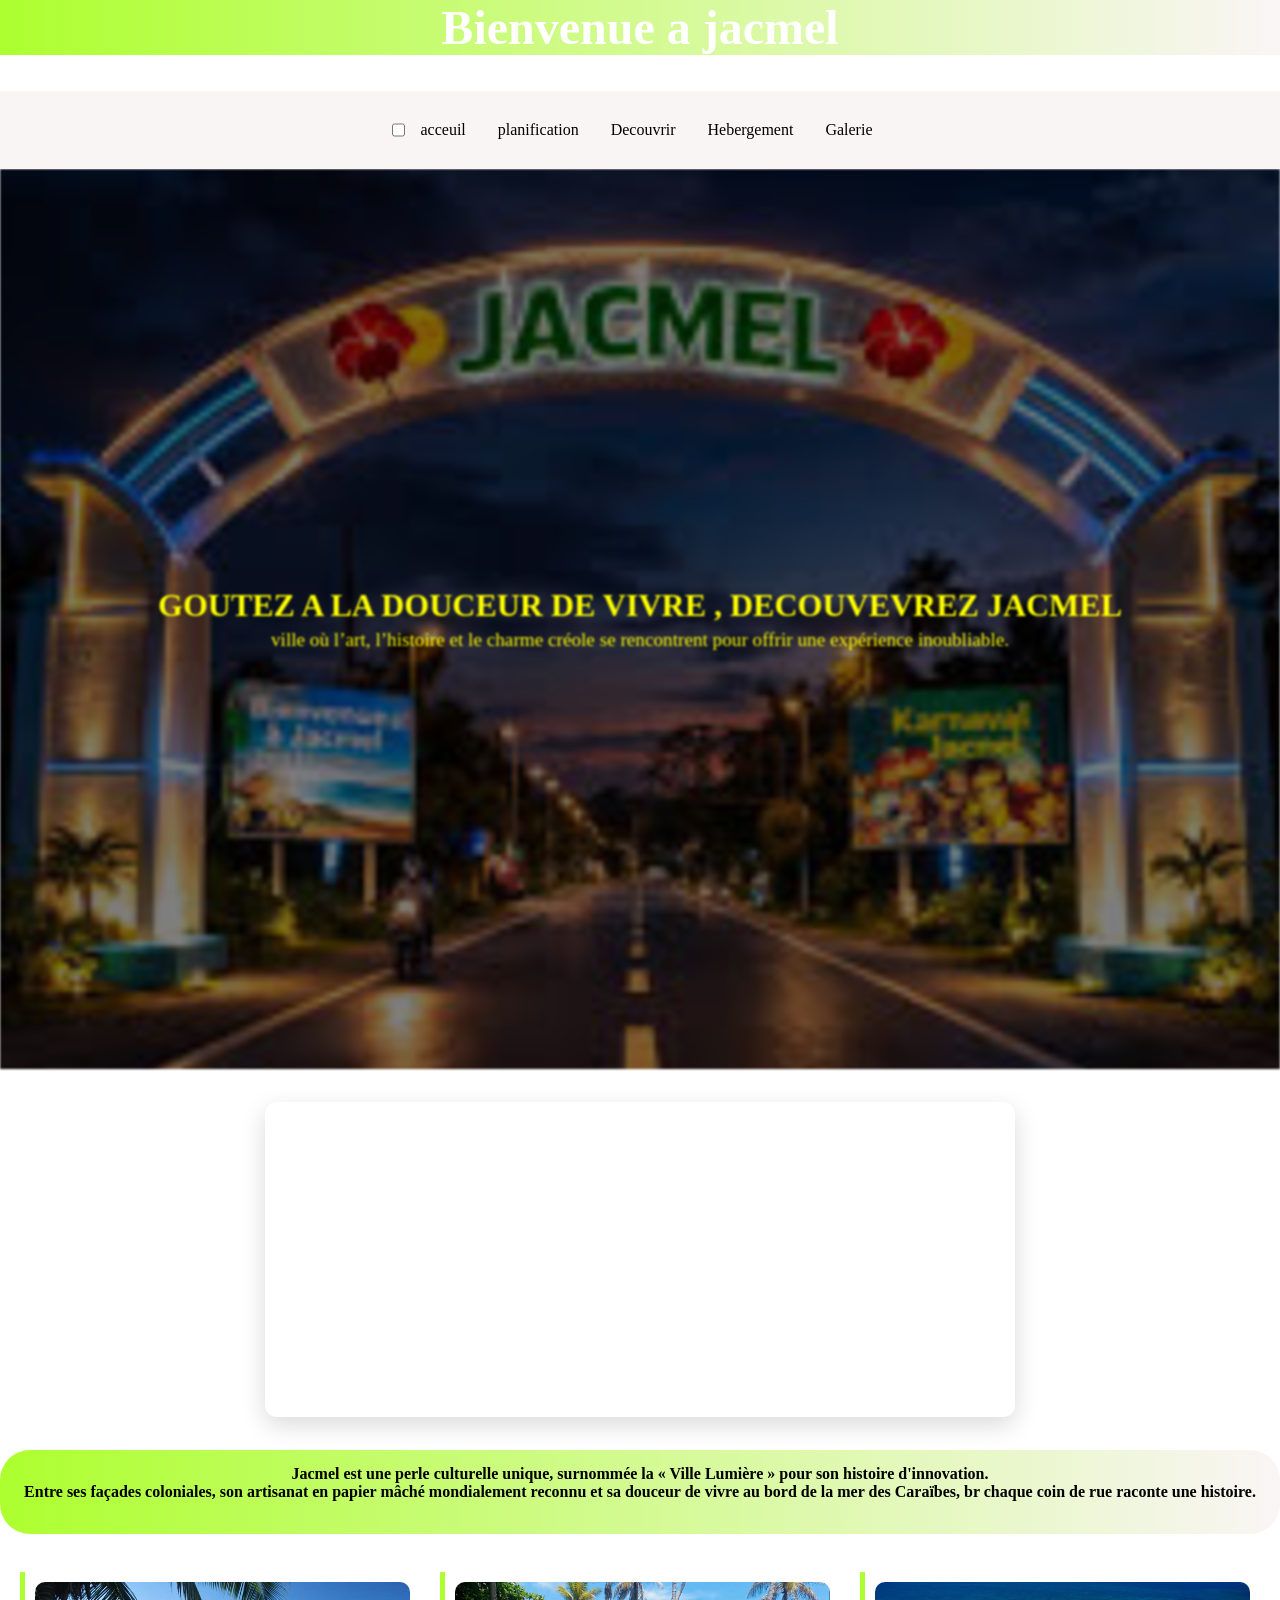
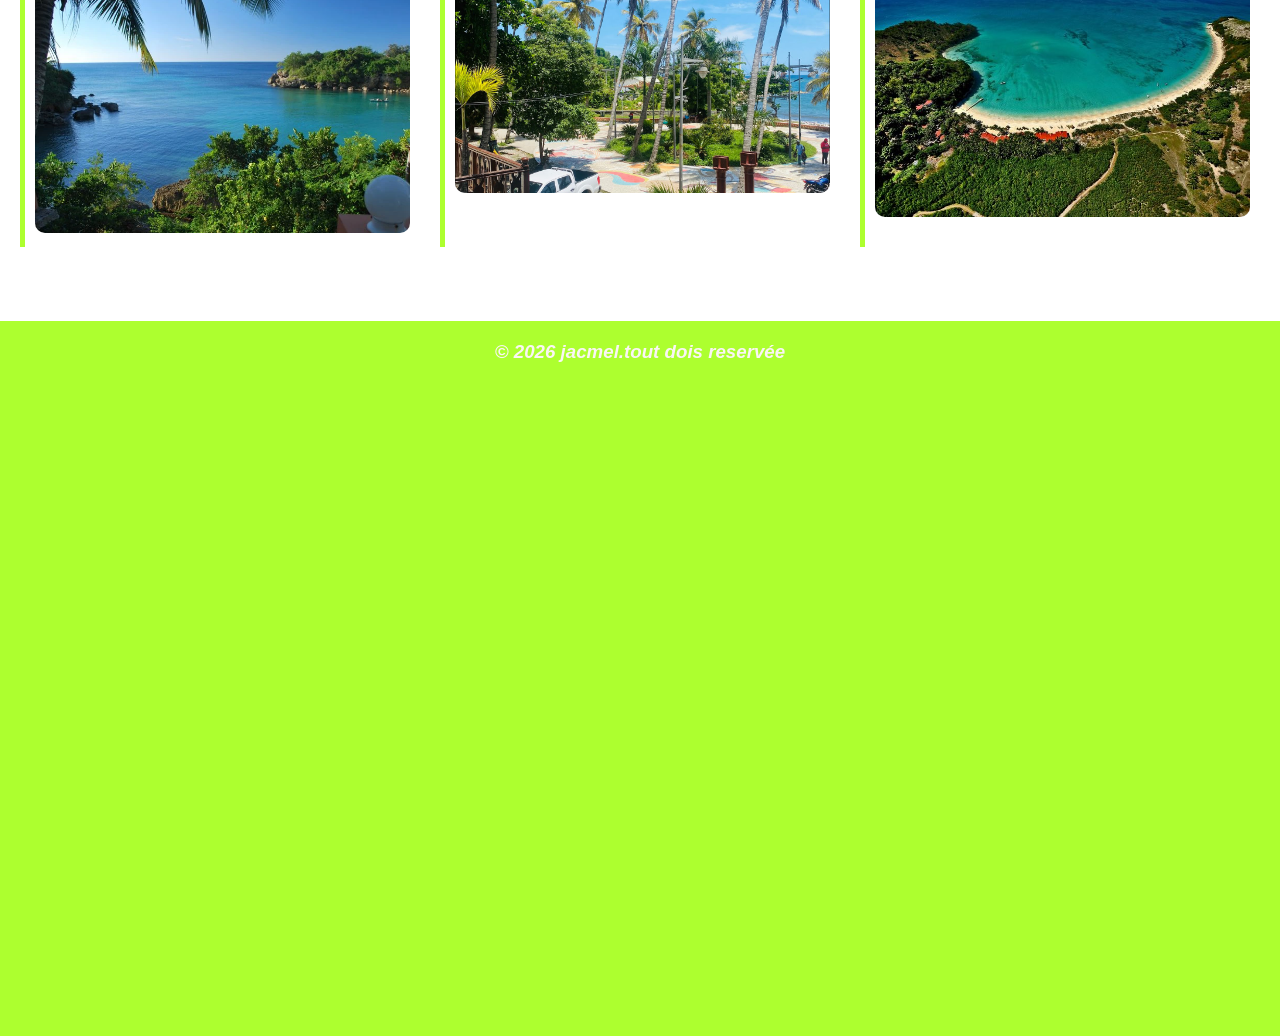
==== index.html @ 7bd5706a "Add files via upload" ====
<!DOCTYPE html>
<html lang="en">
<head>
    <meta charset="UTF-8">
    <meta name="viewport" content="width=device-width, initial-scale=1.0">
    <title>site touristique jacmel</title>
    <link rel="stylesheet" href="style.css">
</head>
<body>
<header>
    <h1>Bienvenue a jacmel</h1>
</header>
<br>

<br>

<nav class="navbar">
    <input type="checkbox" id="nav-toggle" class="nav-toggle">
  
  <!-- Label la se li ki ranplase ikon an -->
  <label for="nav-toggle" class="menu-icon">
    <span class="bar"><img src="Menu-Icon-PNG-Isolated-HD.png" alt=""></span>
  </label>
    <ul>
                <li><a href="acceuil.html">acceuil</a></li>
                <li><a href="planification.html">planification</a></li>
                <li><a href="Decouvrir.html">Decouvrir</a></li>
                <li><a href="Hebergement.html">Hebergement</a></li>
                <li><a href="Galerie.html">Galerie</a></li>
    </ul>
</nav>



        <section class="banner">
            <div class="banner-content">
                <h1>GOUTEZ A LA DOUCEUR DE VIVRE , DECOUVEVREZ JACMEL</h1>
                    <p>ville où l’art, l’histoire et le charme créole se rencontrent pour offrir une expérience inoubliable.</p>
            </div>
            </section>
            <br>
            <section class="video-container">
                <iframe width="560" height="315" src="https://www.youtube.com/embed/U9BZvMneqGQ?si=FXe0cy1bGK0dgebx" title="YouTube video player" frameborder="0" allow="accelerometer; autoplay; clipboard-write; encrypted-media; gyroscope; picture-in-picture; web-share" referrerpolicy="strict-origin-when-cross-origin" allowfullscreen></iframe>
                <br>
            </section>
            

                 <section>
                    <div class="text">
                        <p><h4>Jacmel est une perle culturelle unique, surnommée la « Ville Lumière » pour son histoire d'innovation.<br>
                            Entre ses façades coloniales, son artisanat en papier mâché mondialement reconnu et sa douceur de vivre au bord de la mer des Caraïbes,  br 
                            chaque coin de rue raconte une histoire.</h4></p>
                            <br>

                    </div>
                    <br>

            </section>

         <section class="grid-container">
            <div class="items"> <img src="JacmelBay.webp" alt=""></div>
            <div class="items"> <img src="lakou new york.jpg" alt=""></div>
            <div class="items"> <img src="plage.jpg" alt=""></div>
         </section>
         <br>

            <br>

            <br>
            



         <footer class="pieddepage">
        <div class="footercontenue">
            <div class="maps_container">
            <p><h3> &copy; 2026 jacmel.tout dois reservée </h3></p>
        </div>
        <div class="maps-responsive">
  <iframe src="https://www.google.com/maps/embed?pb=!1m18!1m12!1m3!1d30315.201970081784!2d-72.53038494999998!3d18.237464549999995!2m3!1f0!2f0!3f0!3m2!1i1024!2i768!4f13.1!3m3!1m2!1s0x8eb9b08e38fa6b73%3A0x5be109da878d5342!2sJacmel!5e0!3m2!1ses-419!2sht!4v1783977407194!5m2!1ses-419!2sht" width="1000" height="px" style="border:0;" allowfullscreen="" loading="lazy" referrerpolicy="strict-origin-when-cross-origin"></iframe>
            </div>
</div>
    </footer>
</body>
</html>
---- style.css ----
*{
    margin: 0;
    padding: 0;
    box-sizing: border-box;
}

:root {
    --couleur_principale:greenyellow;
    --couleur_secondaire:hsl(0, 29%, 97%);
    --couleur_fond: yellow;
    --couleur_texte:black ;
    --police_texte: 'Segoe UI', Tahoma, Geneva, Verdana, sans-serif;
    --bordure: darkorange;
    
}


header h1{
    text-align: center;
    font-size: 3rem;
    color: #fff;
    background-image: linear-gradient(to right, var(--couleur_principale), var(--couleur_secondaire));S
    padding: 1rem;
}
.navbar{
    display: flex;
    justify-content: center;
    padding: 30px;
    background-color: var(--couleur_secondaire);
}
.navbar {
  position: sticky;
  top: 0;
  z-index: 1000;
}
.navbar img{
    width: 50px;
    height: 50px;
    border-radius: 10%;
    margin-right: 10px;
}
.navbar ul{
    display: flex;
    list-style: none;
}
.navbar ul a{
    text-decoration: none;
    color: var(--couleur_texte);
    padding: 1rem;
    
}
.navbar ul a:hover{
    background-color: var(--couleur_principale);
    color: var(--couleur_secondaire);
    border-radius: 20px;
}
.banner{
    background-image: url(lakou\ new\ york.jpg);
    background-size: cover;
    background-position: center;
    filter: blur(1px);
    height: 100vh;
    display: flex;
    justify-content: center;
    align-items: center;
}
.banner{
    height:100vh;
    background:linear-gradient(
    rgba(0,0,0,.5),
    rgba(0,0,0,.5)),
    url(bienvenue.jpg);
    background-size:cover;
    background-position:center;
    display:flex;
    justify-content:center;
    align-items:center;
    text-align:center;
    color:white;
}
.baner_content{
    text-align: center;
    color: var(--couleur_secondaire);
}
.banner-content h1 {
    font-size: 2rem;
    margin-bottom: 5px;
    color: var(--couleur_fond);
}
.banner-content p {
    font-size: 1.2rem;
    color: var(--couleur_fond);  

}
.grid-container {
    display: grid;
    grid-template-columns: repeat(auto-fit, minmax(300px, 1fr));
    gap: 20px;
    padding: 20px;
}
.items {
    border-left: 5px solid var(--couleur_principale);
    padding: 10px;
    text-align: center;
}
.items img {
    width: 100%;
    height: auto;
    border-radius: 10px;
}
.text {
    text-align: center;
    padding: 15px;
    background-image: linear-gradient(to right, var(--couleur_principale), var(--couleur_secondaire));
    border-radius: 30px;
}
.footercontenue{
    flex: 1;
    padding: 20px 0;
}
.pieddepage{
    background-color: var(--couleur_principale);
    color: var(--couleur_secondaire);
    padding: 20px;
    text-align: center;
    font-family: arial, sans-serif;
    font-style: italic;
}
.footercontenue{
    max-width: 1200px;
    margin: 0 auto;
    padding: 0 20px;
}  
.titre{
    text-align: center;
    padding: 15px;
    background-color: var(--couleur_principale);
    border-radius: 30px;
}
.grid_container {
    display: grid;
    grid-template-columns: repeat(auto-fit, minmax(300px, 1fr));
    gap: 20px;
    padding: 20px;
}
.grid_items {
    border-left: 5px solid var(--couleur_principale);
    padding: 10px;
    text-align: center;
}
.grid_items img {
    width: 100%;
    height: auto;
    border-radius: 10px;
}

.contact-container {
    max-width: 500px;
    margin: 30px auto;
    padding: 20px;
    background-color: #f9f9f9;
    border-radius: 8px;
    box-shadow: 0 4px 8px rgba(0, 0, 0, 0.1);
    font-family: Arial, sans-serif;
}

.contact-container h2 {
    color: #333;
    margin-bottom: 10px;
}

.contact-container p {
    color: #666;
    font-size: 14px;
    margin-bottom: 20px;
}

.input-group {
    margin-bottom: 15px;
    text-align: left;
}

.input-group label {
    display: block;
    margin-bottom: 5px;
    font-weight: bold;
    color: #444;
}

.input-group input, 
.input-group textarea {
    width: 100%;
    padding: 10px;
    border: 1px solid #ccc;
    border-radius: 4px;
    box-sizing: border-box; /* Évite que le champ ne dépasse */
    font-size: 14px;
}

.input-group input:focus, 
.input-group textarea:focus {
    border-color: var(--couleur_principale);
    outline: none;
}

.btn-voye {
    width: 100%;
    padding: 12px;
    background-color: var(--couleur_principale);
    color: white;
    border: none;
    border-radius: 4px;
    font-size: 16px;
    cursor: pointer;
    font-weight: bold;
    transition: background 0.3s ease;
}

.btn-voye:hover {
    background-color: var(--bordure);
}

.mairie-contact-container {
    max-width: 500px;
    margin: 30px auto;
    padding: 25px;
    background-color: #ffffff;
    border: 1px solid #e0e0e0;
    border-radius: 8px;
    box-shadow: 0 4px 12px rgba(0, 0, 0, 0.05);
    font-family: Arial, sans-serif;
}

.mairie-contact-container h2 {
    color: #2c3e50;
    margin-bottom: 12px;
    font-size: 22px;
}

.mairie-contact-container p {
    color: #555;
    line-height: 1.5;
    font-size: 15px;
}

.contact-info {
    background-color: var(--couleur_secondaire);
    padding: 15px;
    border-radius: 6px;
    margin: 20px 0;
    border-left: var(--bordure);
}

.contact-info p {
    margin: 8px 0;
}

.contact-info ul {
    margin: 5px 0 0 20px;
    padding: 0;
    color: var(--bordure);
    font-size: 14px;
}

.action-buttons {
    display: flex;
    gap: 10px;
}

.btn-call, .btn-map {
    flex: 1;
    text-align: center;
    padding: 12px;
    text-decoration: none;
    font-weight: bold;
    font-size: 14px;
    border-radius: 4px;
    transition: background 0.2s ease;
}

.btn-call {
    background-color: var(--couleur_secondaire);
    color: var(--couleur_texte);
}

.btn-call:hover {
    background-color: var(--bordure);
}

.btn-map {
    background-color: var(--couleur_principale);
    color: var(--couleur_secondaire)s;
}

.btn-map:hover {
    background-color: var(--bordure);
}

* 1. Kache checkbox la nèt */
.nav-toggle { display: none; }

/* 2. Pa montre ikon meni an sou PC */
.menu-icon { display: none; cursor: pointer; }

@media (max-width: 768px) {
    /* Montre ikon meni an sou mobil */
    .menu-icon { display: block; }
}
    /* Mete tout bagay an kolòn sou mobil */
    .navbar { flex-wrap: wrap; }
    @media (max-width: 768px) {
    /* 1. Montre ikòn meni an sou mobil */
    .menu-icon {
        display: block;
    }

    /* 2. Mete navbar la an kolòn epi kache kontni an pa defo */
    .navbar {
        flex-direction: column;
        align-items: flex-start;
        gap: 15px;
    }

    /* Kache lis lyen yo ak bouton Espace la sou mobil */
    .navbar ul, .navbar .btn-espace {
        display: none;
        width: 100%;
    }

    .navbar ul {
        flex-direction: column;
        gap: 15px;
        padding-left: 0;
    }

    /* 3. Lè yo klike sou ikòn nan (checkbox la vin checked), montre kontni an */
    .nav-toggle:checked ~ ul,
    .nav-toggle:checked ~ .btn-espace {
        display: flex;
    }

    
}
      

    .adresse {
        font-size: 14px;           /* Diminye gwosè tèks adrès la pou mobil */
    }
    
    header a {
        font-size: 14px;           /* Diminye gwosè lyen yo tou */
    }

.maps-responsive {
  overflow: hidden;
  padding-bottom: 56.25%; /* Sa a kenbe fòma 16:9 otomatikman */
  position: relative;
  height: 0;
}

.maps-responsive iframe {
  left: 0;
  top: 0;
  height: 100%;
  width: 100%;
  position: absolute;
  border: 0;
}
/* Veso videyo a (sa a ap rete nan yon bwat nan grid ou a) */
.video-container {
  width: 100%;
  display: grid;
  place-items: center;   /* Sa ap santre videyo a nèt nan mitan bwat grid la */
  padding: 15px;
  box-sizing: border-box;
}

/* Videyo a limenm k ap responsiv */
.video-container iframe {
  width: 100%;
  max-width: 750px;      /* Lajè maksimòm videyo a */
  aspect-ratio: 16 / 9;  /* Kenbe fòma videyo a */
  border-radius: 12px;
  box-shadow: 0 8px 24px rgba(0, 0, 0, 0.15);
  border: none;
}
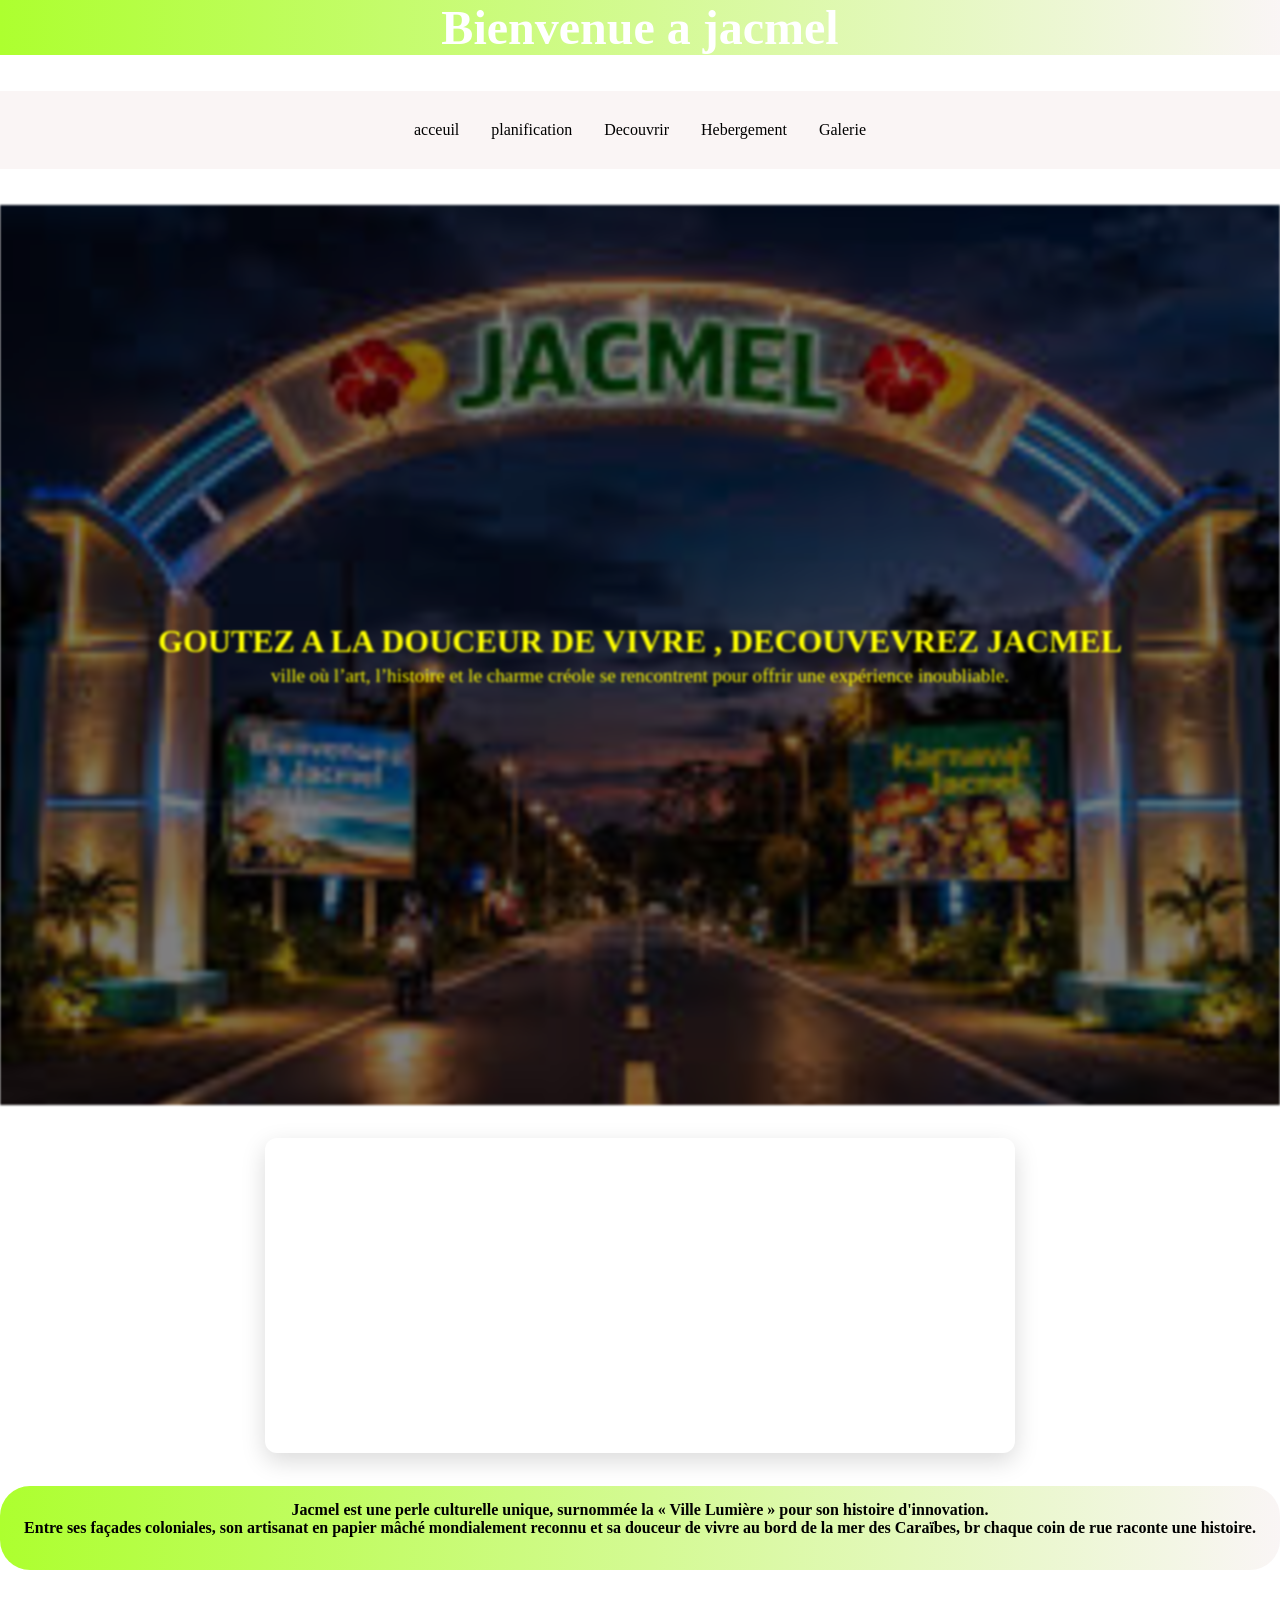
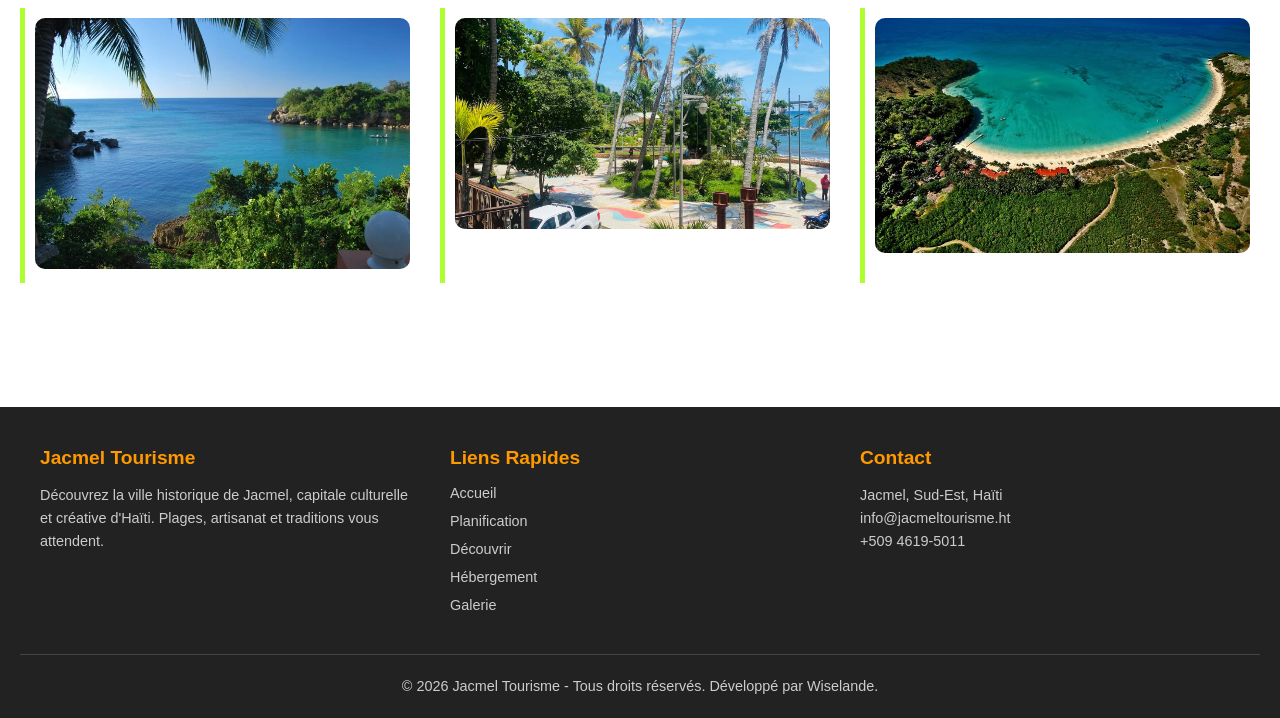
==== commit 0c4b0d15: "Add files via upload" ====
--- a/index.html
+++ b/index.html
@@ -30,7 +30,9 @@
     </ul>
 </nav>
 
+<br>
 
+<br>
 
         <section class="banner">
             <div class="banner-content">
@@ -71,15 +73,39 @@
 
 
 
-         <footer class="pieddepage">
-        <div class="footercontenue">
-            <div class="maps_container">
-            <p><h3> &copy; 2026 jacmel.tout dois reservée </h3></p>
+         <footer class="site-footer">
+    <div class="footer-container">
+        <!-- Section 1: À propos de Jacmel -->
+        <div class="footer-about">
+            <h3>Jacmel Tourisme</h3>
+            <p>Découvrez la ville historique de Jacmel, capitale culturelle et créative d'Haïti. Plages, artisanat et traditions vous attendent.</p>
         </div>
-        <div class="maps-responsive">
-  <iframe src="https://www.google.com/maps/embed?pb=!1m18!1m12!1m3!1d30315.201970081784!2d-72.53038494999998!3d18.237464549999995!2m3!1f0!2f0!3f0!3m2!1i1024!2i768!4f13.1!3m3!1m2!1s0x8eb9b08e38fa6b73%3A0x5be109da878d5342!2sJacmel!5e0!3m2!1ses-419!2sht!4v1783977407194!5m2!1ses-419!2sht" width="1000" height="px" style="border:0;" allowfullscreen="" loading="lazy" referrerpolicy="strict-origin-when-cross-origin"></iframe>
-            </div>
-</div>
-    </footer>
+
+        <!-- Section 2: Liens Rapides -->
+        <div class="footer-links">
+            <h3>Liens Rapides</h3>
+            <ul>
+                <li><a href="acceuil.html">Accueil</a></li>
+                <li><a href="planification.html">Planification</a></li>
+                <li><a href="Decouvrir.html">Découvrir</a></li>
+                <li><a href="Hebergement.html">Hébergement</a></li>
+                <li><a href="Galerie.html">Galerie</a></li>
+            </ul>
+        </div>
+
+        <!-- Section 3: Contact -->
+        <div class="footer-contact">
+            <h3>Contact</h3>
+            <p><i class="fas fa-map-marker-alt"></i> Jacmel, Sud-Est, Haïti</p>
+            <p><i class="fas fa-envelope"></i> info@jacmeltourisme.ht</p>
+            <p><i class="fas fa-phone"></i> +509 4619-5011</p>
+        </div>
+    </div>
+
+    <!-- Ligne de Copyright tout en bas -->
+    <div class="footer-bottom">
+        <p>&copy; 2026 Jacmel Tourisme - Tous droits réservés. Développé par Wiselande.</p>
+    </div>
+</footer>
 </body>
 </html>
--- a/style.css
+++ b/style.css
@@ -114,23 +114,6 @@
     background-image: linear-gradient(to right, var(--couleur_principale), var(--couleur_secondaire));
     border-radius: 30px;
 }
-.footercontenue{
-    flex: 1;
-    padding: 20px 0;
-}
-.pieddepage{
-    background-color: var(--couleur_principale);
-    color: var(--couleur_secondaire);
-    padding: 20px;
-    text-align: center;
-    font-family: arial, sans-serif;
-    font-style: italic;
-}
-.footercontenue{
-    max-width: 1200px;
-    margin: 0 auto;
-    padding: 0 20px;
-}  
 .titre{
     text-align: center;
     padding: 15px;
@@ -296,7 +279,7 @@
     background-color: var(--bordure);
 }
 
-* 1. Kache checkbox la nèt */
+ /* 1. Kache checkbox la nèt */
 .nav-toggle { display: none; }
 
 /* 2. Pa montre ikon meni an sou PC */
@@ -366,7 +349,7 @@
   position: absolute;
   border: 0;
 }
-/* Veso videyo a (sa a ap rete nan yon bwat nan grid ou a) */
+/* Veso videyo a (sa a ap rete nan yon bwat nan grid la) */
 .video-container {
   width: 100%;
   display: grid;
@@ -383,4 +366,135 @@
   border-radius: 12px;
   box-shadow: 0 8px 24px rgba(0, 0, 0, 0.15);
   border: none;
+}
+.grid_architecture{
+    display: grid;
+    grid-template-columns: repeat(auto-fit, minmax(300px, 1fr));
+    gap: 20px;
+    padding: 20px;
+}
+.grid_architecture{
+    padding: 10px;
+    text-align: center;
+}
+grid_architecture img {
+    width: 100%;
+    height: auto;
+    border-radius: 10px;
+}
+.hebergement{
+    display: flex;
+    text-align: center;
+    padding: 15px;
+    background-image: linear-gradient(to right, var(--couleur_principale), var(--couleur_secondaire));
+    border-radius: 30px;
+}
+.grid_hebergement{
+    display: grid;
+    grid-template-columns: repeat(auto-fit, minmax(300px, 1fr));
+    gap: 20px;
+    padding: 20px;
+}
+.grid_hebergement{
+    padding: 10px;
+    text-align: center;
+}
+.grid_hebergement img {
+    width: 100%;
+    height: auto;
+    border-radius: 10px;
+}
+/* Style général du Footer */
+.site-footer {
+    background-color: #222;
+    color: #fff;
+    padding: 40px 20px 20px 20px;
+    font-family: 'Arial', sans-serif;
+    margin-top: 50px; /* Espace avec le contenu du dessus */
+}
+
+/* Alignement en colonnes pour grands écrans */
+.footer-container {
+    max-width: 1200px;
+    margin: 0 auto;
+    display: flex;
+    flex-wrap: wrap;
+    justify-content: space-between;
+    gap: 30px;
+}
+
+/* Style de chaque bloc/colonne */
+.footer-about, .footer-links, .footer-contact {
+    flex: 1;
+    min-width: 250px; /* Permet de passer à la ligne sur petit écran */
+}
+
+.site-footer h3 {
+    color: #ff9900; /* Une belle couleur orange/or pour les titres */
+    font-size: 1.2rem;
+    margin-bottom: 15px;
+}
+
+.site-footer p {
+    font-size: 0.9rem;
+    line-height: 1.6;
+    color: #ccc;
+}
+
+/* Style de la liste de liens */
+.footer-links ul {
+    list-style: none;
+    padding: 0;
+    margin: 0;
+}
+
+.footer-links ul li {
+    margin-bottom: 10px;
+}
+
+.footer-links ul li a {
+    color: #ccc;
+    text-decoration: none;
+    font-size: 0.9rem;
+    transition: color 0.3s ease;
+}
+
+/* Effet au survol des liens */
+.footer-links ul li a:hover {
+    color: #ff9900;
+}
+
+/* Ligne de copyright tout en bas */
+.footer-bottom {
+    text-align: center;
+    margin-top: 30px;
+    padding-top: 20px;
+    border-top: 1px solid #444;
+    font-size: 0.85rem;
+    color: #aaa;
+}
+
+/* Mode Responsive : Pour les écrans de téléphones */
+@media (max-width: 768px) {
+    .footer-container {
+        flex-direction: column;
+        text-align: center;
+    }
+}
+.hero-banner {
+    position: relative;
+    background-image: url(rue\ 3.jpg);
+    background-size: cover;
+    background-position: center;
+    height: 60vh;
+    display: flex;
+    justify-content: center;
+    align-items: center;
+    color: white;
+}
+.banner-contenus{
+    text-align: center;
+    background-color: rgba(0, 0, 0, 0.5); /* Fond semi-transparent pour lisibilité */
+    padding: 20px;
+    border-radius: 10px;
 }
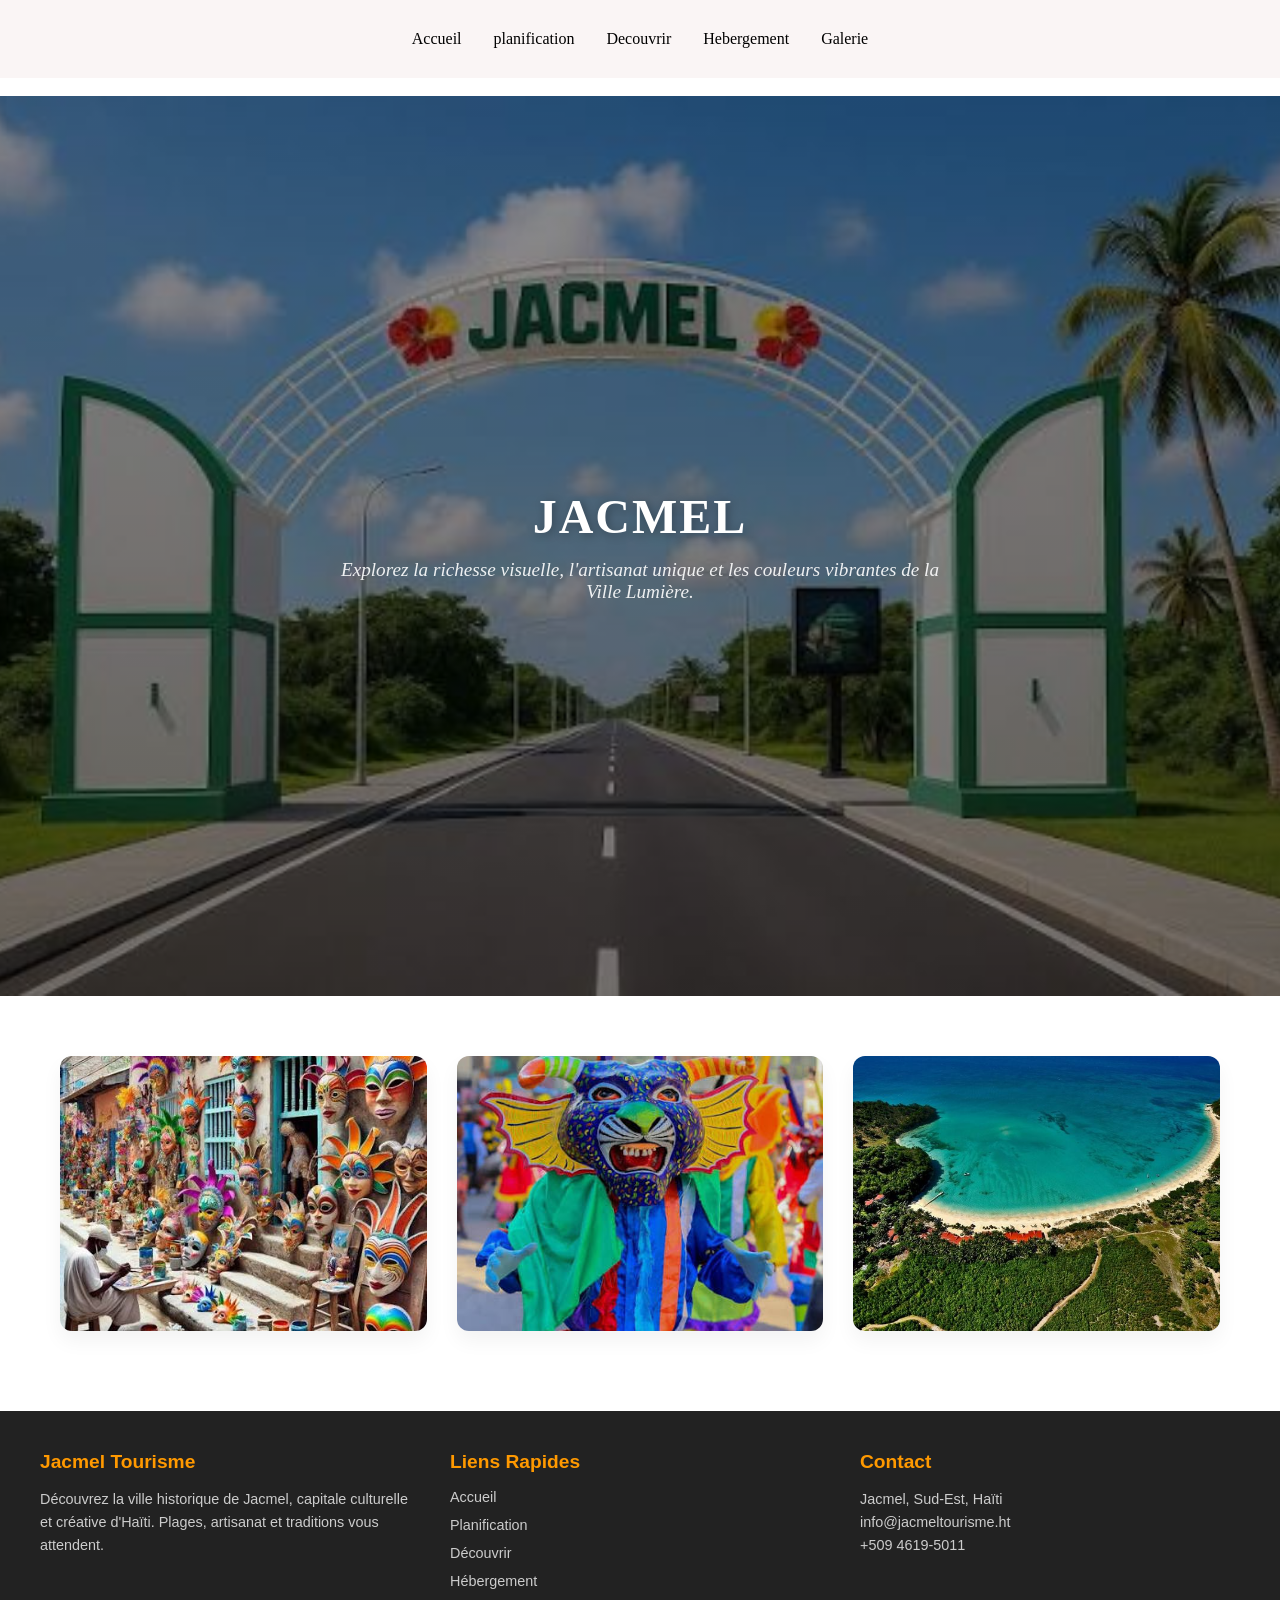
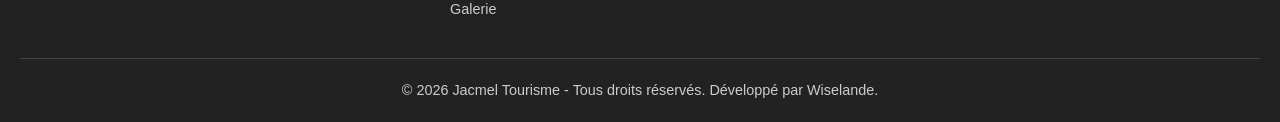
==== commit 2040fd20: "Add files via upload" ====
--- a/index.html
+++ b/index.html
@@ -3,17 +3,11 @@
 <head>
     <meta charset="UTF-8">
     <meta name="viewport" content="width=device-width, initial-scale=1.0">
-    <title>site touristique jacmel</title>
+    <title>Accueil</title>
     <link rel="stylesheet" href="style.css">
 </head>
 <body>
-<header>
-    <h1>Bienvenue a jacmel</h1>
-</header>
-<br>
-
-<br>
-
+    
 <nav class="navbar">
     <input type="checkbox" id="nav-toggle" class="nav-toggle">
   
@@ -22,7 +16,7 @@
     <span class="bar"><img src="Menu-Icon-PNG-Isolated-HD.png" alt=""></span>
   </label>
     <ul>
-                <li><a href="acceuil.html">acceuil</a></li>
+                <li><a href="Accueil.html">Accueil</a></li>
                 <li><a href="planification.html">planification</a></li>
                 <li><a href="Decouvrir.html">Decouvrir</a></li>
                 <li><a href="Hebergement.html">Hebergement</a></li>
@@ -31,49 +25,36 @@
 </nav>
 
 <br>
+    <!-- BANNIÈRE -->
+<section class="gallery-banner">
+    <h1>Jacmel</h1>
+    <p>Explorez la richesse visuelle, l'artisanat unique et les couleurs vibrantes de la Ville Lumière.</p>
+</section>
 
-<br>
+<!-- SECTION GRILLE -->
+<main class="gallery-container">
+    <div class="gallery-grid">
+        
+        <!-- Image 1 -->
+        <div class="gallery-item">
+            <img src="artisanat jacmel.jpg" alt="Artisanat Jacmel">
+        </div>
+        
+        <!-- Image 2 -->
+        <div class="gallery-item">
+            <img src="carnaval 4.jpg" alt="Carnaval de Jacmel">
+        </div>
+        
+        <!-- Image 3 -->
+        <div class="gallery-item">
+            <img src="plage.jpg" alt="Plage de Jacmel">
+        </div>
+        
+        <!-- Ajoutez autant d'images que vous voulez ici... -->
 
-        <section class="banner">
-            <div class="banner-content">
-                <h1>GOUTEZ A LA DOUCEUR DE VIVRE , DECOUVEVREZ JACMEL</h1>
-                    <p>ville où l’art, l’histoire et le charme créole se rencontrent pour offrir une expérience inoubliable.</p>
-            </div>
-            </section>
-            <br>
-            <section class="video-container">
-                <iframe width="560" height="315" src="https://www.youtube.com/embed/U9BZvMneqGQ?si=FXe0cy1bGK0dgebx" title="YouTube video player" frameborder="0" allow="accelerometer; autoplay; clipboard-write; encrypted-media; gyroscope; picture-in-picture; web-share" referrerpolicy="strict-origin-when-cross-origin" allowfullscreen></iframe>
-                <br>
-            </section>
-            
-
-                 <section>
-                    <div class="text">
-                        <p><h4>Jacmel est une perle culturelle unique, surnommée la « Ville Lumière » pour son histoire d'innovation.<br>
-                            Entre ses façades coloniales, son artisanat en papier mâché mondialement reconnu et sa douceur de vivre au bord de la mer des Caraïbes,  br 
-                            chaque coin de rue raconte une histoire.</h4></p>
-                            <br>
-
-                    </div>
-                    <br>
-
-            </section>
-
-         <section class="grid-container">
-            <div class="items"> <img src="JacmelBay.webp" alt=""></div>
-            <div class="items"> <img src="lakou new york.jpg" alt=""></div>
-            <div class="items"> <img src="plage.jpg" alt=""></div>
-         </section>
-         <br>
-
-            <br>
-
-            <br>
-            
-
-
-
-         <footer class="site-footer">
+    </div>
+</main>
+<footer class="site-footer">
     <div class="footer-container">
         <!-- Section 1: À propos de Jacmel -->
         <div class="footer-about">
@@ -85,7 +66,7 @@
         <div class="footer-links">
             <h3>Liens Rapides</h3>
             <ul>
-                <li><a href="acceuil.html">Accueil</a></li>
+                <li><a href="Accueil.html">Accueil</a></li>
                 <li><a href="planification.html">Planification</a></li>
                 <li><a href="Decouvrir.html">Découvrir</a></li>
                 <li><a href="Hebergement.html">Hébergement</a></li>
@@ -107,5 +88,7 @@
         <p>&copy; 2026 Jacmel Tourisme - Tous droits réservés. Développé par Wiselande.</p>
     </div>
 </footer>
+
+         
 </body>
 </html>
--- a/style.css
+++ b/style.css
@@ -5,7 +5,7 @@
 }
 
 :root {
-    --couleur_principale:greenyellow;
+    --couleur_principale:rgb(51, 61, 201);
     --couleur_secondaire:hsl(0, 29%, 97%);
     --couleur_fond: yellow;
     --couleur_texte:black ;
@@ -14,13 +14,11 @@
     
 }
 
-
 header h1{
     text-align: center;
     font-size: 3rem;
     color: #fff;
-    background-image: linear-gradient(to right, var(--couleur_principale), var(--couleur_secondaire));S
-    padding: 1rem;
+    background-image: linear-gradient(to right, var(--couleur_principale), var(--couleur_secondaire));
 }
 .navbar{
     display: flex;
@@ -69,7 +67,7 @@
     background:linear-gradient(
     rgba(0,0,0,.5),
     rgba(0,0,0,.5)),
-    url(bienvenue.jpg);
+    url(jacmel2.jpg);
     background-size:cover;
     background-position:center;
     display:flex;
@@ -279,7 +277,9 @@
     background-color: var(--bordure);
 }
 
- /* 1. Kache checkbox la nèt */
+ /* =================================
+ |  | | 1. Kache checkbox la nèt| | |
+ ================================= */
 .nav-toggle { display: none; }
 
 /* 2. Pa montre ikon meni an sou PC */
@@ -334,29 +334,8 @@
         font-size: 14px;           /* Diminye gwosè lyen yo tou */
     }
 
-.maps-responsive {
-  overflow: hidden;
-  padding-bottom: 56.25%; /* Sa a kenbe fòma 16:9 otomatikman */
-  position: relative;
-  height: 0;
-}
-
-.maps-responsive iframe {
-  left: 0;
-  top: 0;
-  height: 100%;
-  width: 100%;
-  position: absolute;
-  border: 0;
-}
-/* Veso videyo a (sa a ap rete nan yon bwat nan grid la) */
-.video-container {
-  width: 100%;
-  display: grid;
-  place-items: center;   /* Sa ap santre videyo a nèt nan mitan bwat grid la */
-  padding: 15px;
-  box-sizing: border-box;
-}
+
+
 
 /* Videyo a limenm k ap responsiv */
 .video-container iframe {
@@ -367,43 +346,7 @@
   box-shadow: 0 8px 24px rgba(0, 0, 0, 0.15);
   border: none;
 }
-.grid_architecture{
-    display: grid;
-    grid-template-columns: repeat(auto-fit, minmax(300px, 1fr));
-    gap: 20px;
-    padding: 20px;
-}
-.grid_architecture{
-    padding: 10px;
-    text-align: center;
-}
-grid_architecture img {
-    width: 100%;
-    height: auto;
-    border-radius: 10px;
-}
-.hebergement{
-    display: flex;
-    text-align: center;
-    padding: 15px;
-    background-image: linear-gradient(to right, var(--couleur_principale), var(--couleur_secondaire));
-    border-radius: 30px;
-}
-.grid_hebergement{
-    display: grid;
-    grid-template-columns: repeat(auto-fit, minmax(300px, 1fr));
-    gap: 20px;
-    padding: 20px;
-}
-.grid_hebergement{
-    padding: 10px;
-    text-align: center;
-}
-.grid_hebergement img {
-    width: 100%;
-    height: auto;
-    border-radius: 10px;
-}
+
 /* Style général du Footer */
 .site-footer {
     background-color: #222;
@@ -490,11 +433,457 @@
     display: flex;
     justify-content: center;
     align-items: center;
-    color: white;
-}
-.banner-contenus{
-    text-align: center;
-    background-color: rgba(0, 0, 0, 0.5); /* Fond semi-transparent pour lisibilité */
-    padding: 20px;
-    border-radius: 10px;
+    color: var(--couleur_texte);
+}
+.tourisme-grid {
+  display: grid;
+  grid-template-columns: repeat(auto-fit, minmax(280px, 1fr));
+  gap: 20px;
+  padding: 20px;
+}
+
+.grid-item {
+  background-color: #f9f9f9;
+  padding: 20px;
+  border-radius: 8px;
+  box-shadow: 0 4px 6px rgba(0,0,0,0.1);
+}
+/* Style par défaut : Mobile (1 colonne) */
+.grid-activites {
+  display: grid;
+  grid-template-columns: 1fr;
+  gap: 20px;
+  padding: 20px;
+}
+
+/* Style pour Tablettes et Ordinateurs (Largeur supérieure à 768px) */
+@media (min-width: 768px) {
+  .grid-activites {
+    grid-template-columns: repeat(2, 1fr);
+  }
+}
+/* Style par défaut : Mobile (1 colonne) */
+.grid-infos {
+  display: grid;
+  grid-template-columns: 1fr;
+  gap: 16px;
+  padding: 20px;
+}
+
+/* Style pour Tablettes (Largeur supérieure à 600px : 2 colonnes) */
+@media (min-width: 600px) {
+  .grid-infos {
+    grid-template-columns: repeat(2, 1fr);
+  }
+}
+
+/* Style pour Ordinateurs (Largeur supérieure à 1024px : 4 colonnes) */
+@media (min-width: 1024px) {
+  .grid-infos {
+    grid-template-columns: repeat(4, 1fr);
+  }
+}
+/* Conteneur de la page */
+.decouvrir-container {
+  max-width: 1100px;
+  margin: 40px auto;
+  padding: 0 20px;
+  font-family: 'Segoe UI', Tahoma, Geneva, Verdana, sans-serif;
+}
+
+/* Style global des sections / cartes */
+.tourisme-card-section {
+  display: grid;
+  grid-template-columns: 1fr; /* 1 colonne par défaut sur mobile */
+  gap: 30px;
+  background-color: #ffffff;
+  border-radius: 16px;
+  padding: 30px;
+  margin-bottom: 40px;
+  box-shadow: 0 4px 20px rgba(0, 0, 0, 0.05); /* Ombre douce */
+  border: 1px solid #f0f0f0;
+  align-items: center;
+  transition: transform 0.3s ease;
+}
+
+/* Petit effet au survol de la carte */
+.tourisme-card-section:hover {
+  transform: translateY(-5px);
+}
+
+/* Style des textes */
+.card-text h2 {
+  color: #0077b6; /* Un beau bleu touristique */
+  font-size: 26px;
+  margin-bottom: 15px;
+  position: relative;
+}
+
+/* Petite barre décorative sous le titre */
+.card-text h2::after {
+  content: '';
+  display: block;
+  width: 50px;
+  height: 3px;
+  background-color: #f77f00; /* Orange chaleureux */
+  margin-top: 8px;
+  border-radius: 2px;
+}
+
+.card-text p {
+  color: #4a5568;
+  line-height: 1.7;
+  font-size: 16px;
+}
+
+/* Emplacement pour les images (ou boîtes grises temporaires) */
+.card-image-placeholder {
+  width: 100%;
+  height: 250px;
+  background-color: #e2e8f0;
+  border-radius: 12px;
+  display: flex;
+  align-items: center;
+  justify-content: center;
+  color: #718096;
+  font-weight: 500;
+}
+
+/* Si vous mettez une vraie image plus tard, elle sera parfaite avec ça : */
+.card-image-placeholder img {
+  width: 100%;
+  height: 100%;
+  object-fit: cover;
+  border-radius: 12px;
+}
+
+/* --- VERSION ORDINATEUR (Écrans plus larges que 768px) --- */
+@media (min-width: 768px) {
+  .tourisme-card-section {
+    grid-template-columns: 1.2fr 0.8fr; /* Texte plus large que l'image */
+    gap: 50px;
+    padding: 40px;
+  }
+
+  /* Inverse l'ordre pour créer l'effet alterné (Zèbre) */
+  .tourisme-card-section.reverse {
+    grid-template-columns: 0.8fr 1.2fr;
+  }
+  
+  .tourisme-card-section.reverse .card-text {
+    grid-column: 2; /* Envoie le texte à droite */
+  }
+  
+  .tourisme-card-section.reverse .card-image-placeholder {
+    grid-column: 1; /* Envoie l'image à gauche */
+    grid-row: 1;
+  }
+}
+.container {
+    max-width: 1200px;
+    margin: 0 auto;
+    padding: 40px 20px;
+}
+
+.gallery-section {
+    margin-bottom: 70px;
+}
+
+.main-title, .section-title {
+    text-align: center;
+    color: #4e29f0;
+    font-weight: 700;
+    margin-bottom: 40px;
+}
+
+.main-title { font-size: 2.8rem; }
+.section-title { font-size: 2.2rem; }
+
+/* =======================================================
+   LA GRILLE DES CARTES (Hôtels & Plages)
+   ======================================================= */
+.grid {
+    display: grid;
+    grid-template-columns: repeat(auto-fit, minmax(320px, 1fr));
+    gap: 30px;
+}
+
+/* Style individuel d'une carte */
+.card {
+    background-color: #ffffff;
+    border-radius: 14px;
+    overflow: hidden;
+    box-shadow: 0 5px 20px rgba(0, 0, 0, 0.05);
+    transition: transform 0.3s ease, box-shadow 0.3s ease;
+}
+
+.card:hover {
+    transform: translateY(-5px);
+    box-shadow: 0 10px 25px rgba(0, 0, 0, 0.1);
+}
+
+/* Conteneur de l'image de la carte */
+.card-image {
+    width: 100%;
+    height: 240px;
+}
+
+.card-image img {
+    width: 100%;
+    height: 100%;
+    object-fit: cover; /* Empêche les images de se déformer */
+}
+
+/* Zone de texte sous l'image */
+.card-content {
+    padding: 25px;
+}
+
+.card-content h3 {
+    font-size: 1.25rem;
+    color: #2d3436;
+    margin-bottom: 12px;
+    font-weight: 600;
+}
+
+.card-content p {
+    font-size: 0.95rem;
+    color: #636e72;
+    font-weight: 300;
+}
+
+/* =======================================================
+   MISE EN PAGE SPÉCIALE BASSIN BLEU (Grand Bloc)
+   ======================================================= */
+.bassin-bleu-container {
+    display: grid;
+    grid-template-columns: 1fr 1fr;
+    background-color: #ffffff;
+    border-radius: 14px;
+    overflow: hidden;
+    box-shadow: 0 5px 20px rgba(0, 0, 0, 0.05);
+}
+
+.bassin-image img {
+    width: 100%;
+    height: 100%;
+    min-height: 350px;
+    object-fit: cover;
+}
+
+.bassin-content {
+    padding: 40px;
+    display: flex;
+    flex-direction: column;
+    justify-content: center;
+}
+
+.bassin-content h3 {
+    font-size: 1.5rem;
+    color: #2d3436;
+    margin-bottom: 15px;
+}
+
+.bassin-content p {
+    font-size: 0.98rem;
+    color: #636e72;
+    margin-bottom: 15px;
+}
+
+/* =======================================================
+   RESPONSIVE (Adaptation Mobiles & Tablettes)
+   ======================================================= */
+@media (max-width: 768px) {
+    .bassin-bleu-container {
+        grid-template-columns: 1fr; /* Passe sur une seule colonne sur mobile */
+    }
+    
+    .main-title { font-size: 2.2rem; }
+    .section-title { font-size: 1.8rem; }
+}
+/* ==========================================================================
+   STYLE PROFESSIONNEL POUR LA PAGE GALERIE (Sans impacter le reste)
+   ========================================================================== */
+
+/* --- BANNIÈRE DE LA GALERIE --- */
+.gallery-banner {
+    position: relative;
+    height: 100vh; /* S'adapte à la hauteur de l'écran */
+    min-height: 400px;
+    background: linear-gradient(rgba(0, 0, 0, 0.4), rgba(0, 0, 0, 0.5)), 
+    url('jacmel\ bienvenue.jpg') center/cover no-repeat;
+    display: flex;
+    flex-direction: column;
+    justify-content: center;
+    align-items: center;
+    text-align: center;
+    color: #ffffff;
+    padding: 0 20px;
+    margin-bottom: 60px;
+}
+
+.gallery-banner h1 {
+    font-size: 3rem;
+    font-weight: 700;
+    text-transform: uppercase;
+    letter-spacing: 2px;
+    margin-bottom: 15px;
+    text-shadow: 2px 2px 10px rgba(0, 0, 0, 0.3);
+}
+
+.gallery-banner p {
+    font-size: 1.2rem;
+    font-style: italic;
+    max-width: 600px;
+    opacity: 0.9;
+}
+
+/* --- GRILLE D'IMAGES (GRID) --- */
+.gallery-container {
+    max-width: 1200px;
+    margin: 0 auto 80px auto;
+    padding: 0 20px;
+}
+
+.gallery-grid {
+    display: grid;
+    /* Crée automatiquement des colonnes d'au moins 300px selon l'espace disponible */
+    grid-template-columns: repeat(auto-fill, minmax(300px, 1fr));
+    gap: 30px; /* Espace net entre les photos */
+}
+
+.gallery-item {
+    position: relative;
+    overflow: hidden;
+    border-radius: 12px; /* Coins arrondis modernes */
+    box-shadow: 0 10px 20px rgba(0, 0, 0, 0.05); /* Ombre légère de profondeur */
+    background-color: #f9f9f9;
+    aspect-ratio: 4 / 3; /* Force un format d'image harmonieux */
+    transition: transform 0.3s ease, box-shadow 0.3s ease;
+}
+
+.gallery-item img {
+    width: 100%;
+    height: 100%;
+    object-fit: cover; /* Évite que l'image soit déformée */
+    transition: transform 0.5s ease;
+}
+
+/* --- EFFETS AU SURVOL (HOVER EFFECTS) --- */
+.gallery-item:hover {
+    transform: translateY(-5px); /* Légère élévation */
+    box-shadow: 0 15px 30px rgba(0, 0, 0, 0.15);
+}
+
+.gallery-item:hover img {
+    transform: scale(1.08); /* Zoom fluide sur l'image */
+}
+.jacmel-grid-section {
+  padding: 40px 20px;
+  text-align: center;
+}
+
+.jacmel-grid {
+  display: grid;
+  grid-template-columns: repeat(auto-fit, minmax(250px, 1fr));
+  gap: 20px;
+  margin-top: 20px;
+}
+
+.grid-card {
+  background-color: #f9f9f9;
+  border-radius: 10px;
+  padding: 25px;
+  box-shadow: 0 4px 6px rgba(0, 0, 0, 0.1);
+  transition: transform 0.3s ease;
+}
+
+.grid-card:hover {
+  transform: translateY(-5px);
+}
+
+.card-icon {
+  font-size: 2.5rem;
+  margin-bottom: 10px;
+}
+
+.grid-card h3 {
+  color: #2c3e50;
+  margin-bottom: 10px;
+}
+
+.grid-card p {
+  color: #555;
+  font-size: 0.95rem;
+  line-height: 1.5;
+}
+/* Section globale */
+.jacmel-stats-section {
+  padding: 50px 20px;
+  background-color: #f8f9fa;
+  text-align: center;
+}
+
+.stats-title {
+  font-size: 2rem;
+  color: #1a252f;
+  margin-bottom: 8px;
+}
+
+.stats-subtitle {
+  font-size: 1rem;
+  color: #6c757d;
+  margin-bottom: 35px;
+}
+
+/* Structure de la Grille */
+.stats-grid {
+  display: grid;
+  grid-template-columns: repeat(auto-fit, minmax(220px, 1fr));
+  gap: 25px;
+  max-width: 1100px;
+  margin: 0 auto;
+}
+
+/* Style des cartes */
+.stat-card {
+  background: #ffffff;
+  border-radius: 12px;
+  padding: 30px 20px;
+  box-shadow: 0 8px 15px rgba(0, 0, 0, 0.06);
+  border-top: 4px solid #27ae60; /* Bandeau de couleur (ex: vert) */
+  transition: transform 0.3s ease ;
+  box-shadow: 0.3s ease;
+}
+
+.stat-card:hover {
+  transform: translateY(-8px);
+  box-shadow: 0 12px 20px rgba(0, 0, 0, 0.12);
+}
+
+.stat-icon {
+  font-size: 2.2rem;
+  margin-bottom: 10px;
+}
+
+.stat-number {
+  font-size: 2.2rem;
+  font-weight: bold;
+  color: #2c3e50;
+  margin-bottom: 5px;
+}
+
+.stat-label {
+  font-size: 1.1rem;
+  font-weight: 600;
+  color: #27ae60;
+  margin-bottom: 10px;
+  text-transform: uppercase;
+  letter-spacing: 0.5px;
+}
+
+.stat-desc {
+  font-size: 0.9rem;
+  color: #555555;
+  line-height: 1.4;
 }
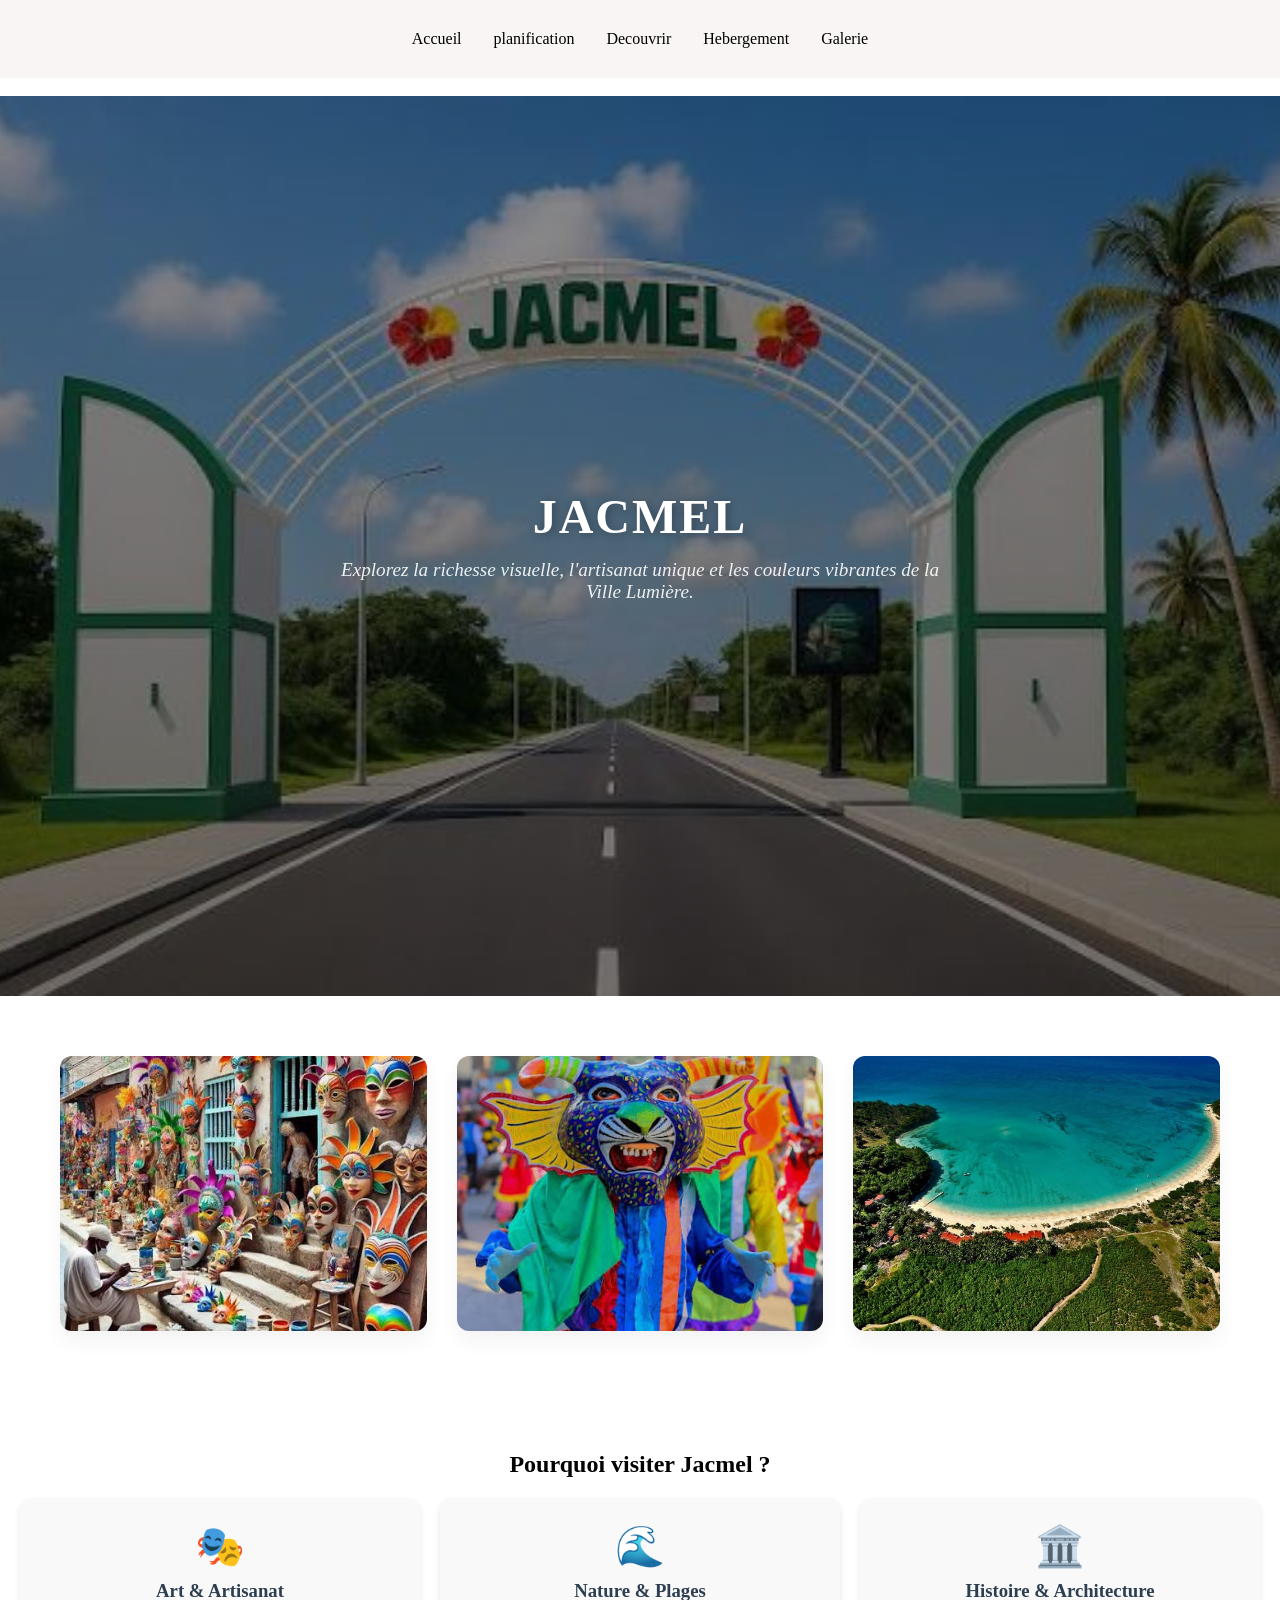
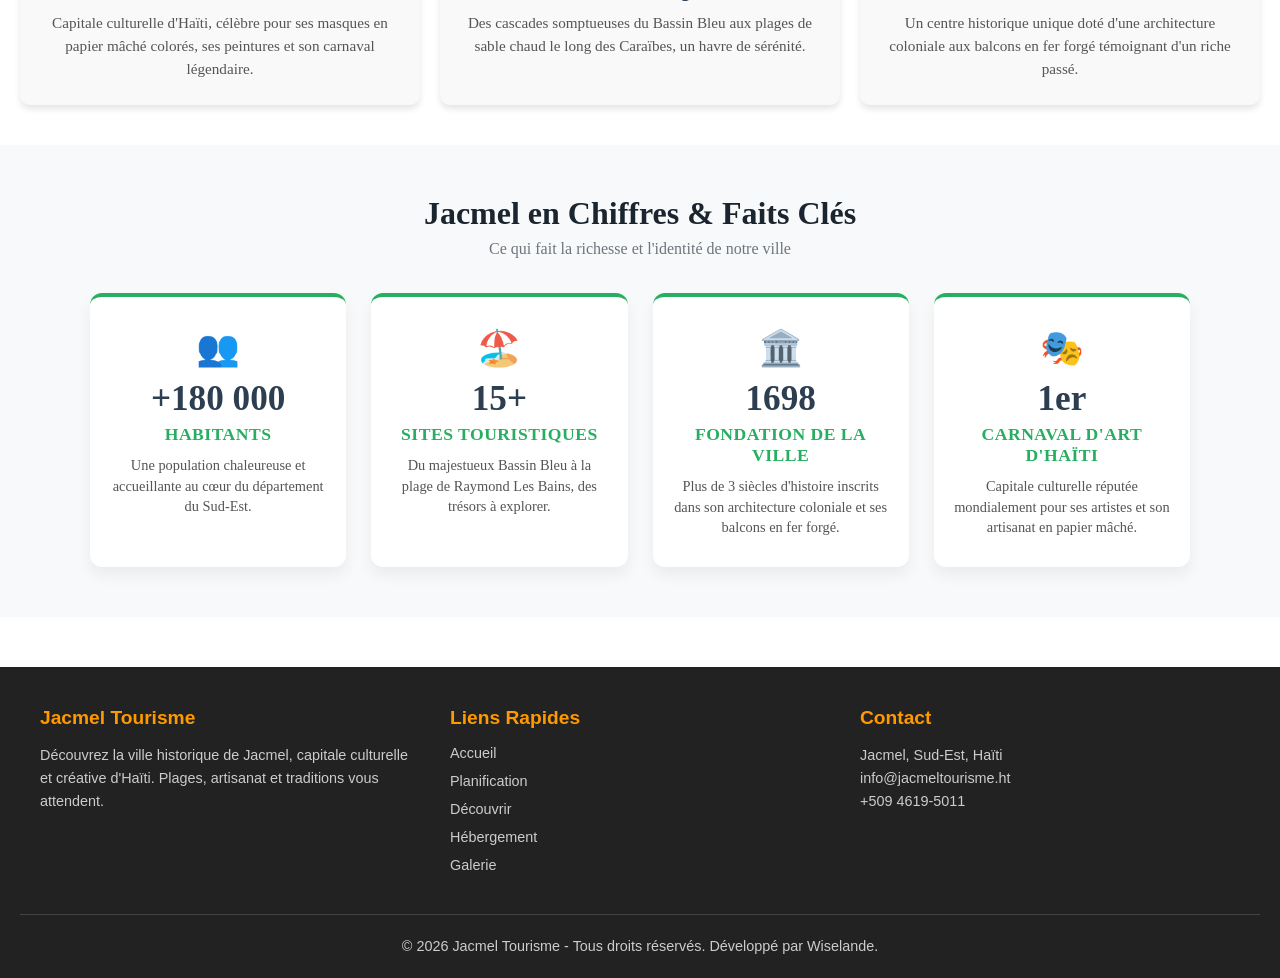
==== commit d9d34a13: "Add files via upload" ====
--- a/index.html
+++ b/index.html
@@ -54,6 +54,68 @@
 
     </div>
 </main>
+
+<section class="jacmel-grid-section">
+  <h2>Pourquoi visiter Jacmel ?</h2>
+  <div class="jacmel-grid">
+    <div class="grid-card">
+      <div class="card-icon">🎭</div>
+      <h3>Art & Artisanat</h3>
+      <p>Capitale culturelle d'Haïti, célèbre pour ses masques en papier mâché colorés, ses peintures et son carnaval légendaire.</p>
+    </div>
+
+    <div class="grid-card">
+      <div class="card-icon">🌊</div>
+      <h3>Nature & Plages</h3>
+      <p>Des cascades somptueuses du Bassin Bleu aux plages de sable chaud le long des Caraïbes, un havre de sérénité.</p>
+    </div>
+
+    <div class="grid-card">
+      <div class="card-icon">🏛️</div>
+      <h3>Histoire & Architecture</h3>
+      <p>Un centre historique unique doté d'une architecture coloniale aux balcons en fer forgé témoignant d'un riche passé.</p>
+    </div>
+  </div>
+</section>
+
+<section class="jacmel-stats-section">
+  <h2 class="stats-title">Jacmel en Chiffres & Faits Clés</h2>
+  <p class="stats-subtitle">Ce qui fait la richesse et l'identité de notre ville</p>
+
+  <div class="stats-grid">
+    <!-- Carte 1 : Population -->
+    <div class="stat-card">
+      <div class="stat-icon">👥</div>
+      <div class="stat-number">+180 000</div>
+      <div class="stat-label">Habitants</div>
+      <p class="stat-desc">Une population chaleureuse et accueillante au cœur du département du Sud-Est.</p>
+    </div>
+
+    <!-- Carte 2 : Sites Touristiques -->
+    <div class="stat-card">
+      <div class="stat-icon">🏖️</div>
+      <div class="stat-number">15+</div>
+      <div class="stat-label">Sites Touristiques</div>
+      <p class="stat-desc">Du majestueux Bassin Bleu à la plage de Raymond Les Bains, des trésors à explorer.</p>
+    </div>
+
+    <!-- Carte 3 : Patrimoine / Architecture -->
+    <div class="stat-card">
+      <div class="stat-icon">🏛️</div>
+      <div class="stat-number">1698</div>
+      <div class="stat-label">Fondation de la Ville</div>
+      <p class="stat-desc">Plus de 3 siècles d'histoire inscrits dans son architecture coloniale et ses balcons en fer forgé.</p>
+    </div>
+
+    <!-- Carte 4 : Culture & Artisans -->
+    <div class="stat-card">
+      <div class="stat-icon">🎭</div>
+      <div class="stat-number">1er</div>
+      <div class="stat-label">Carnaval d'Art d'Haïti</div>
+      <p class="stat-desc">Capitale culturelle réputée mondialement pour ses artistes et son artisanat en papier mâché.</p>
+    </div>
+  </div>
+</section>
 <footer class="site-footer">
     <div class="footer-container">
         <!-- Section 1: À propos de Jacmel -->
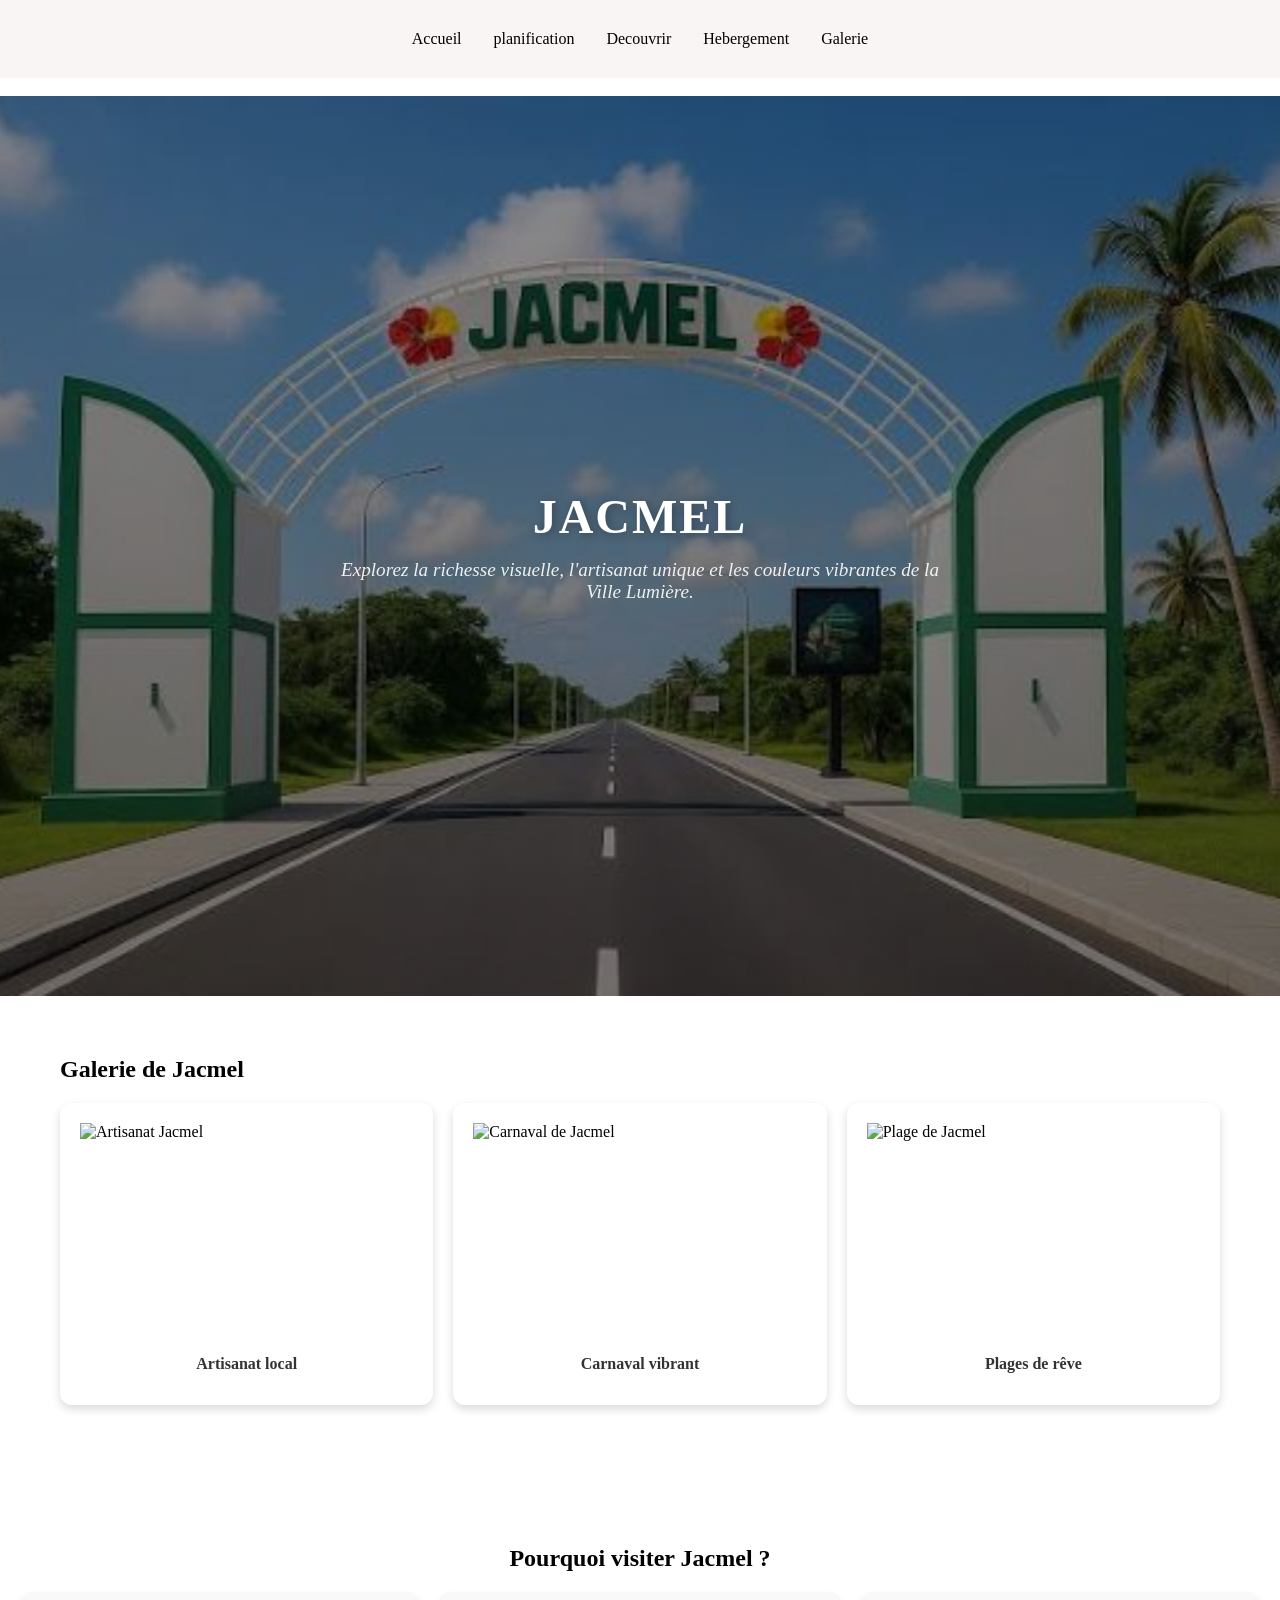
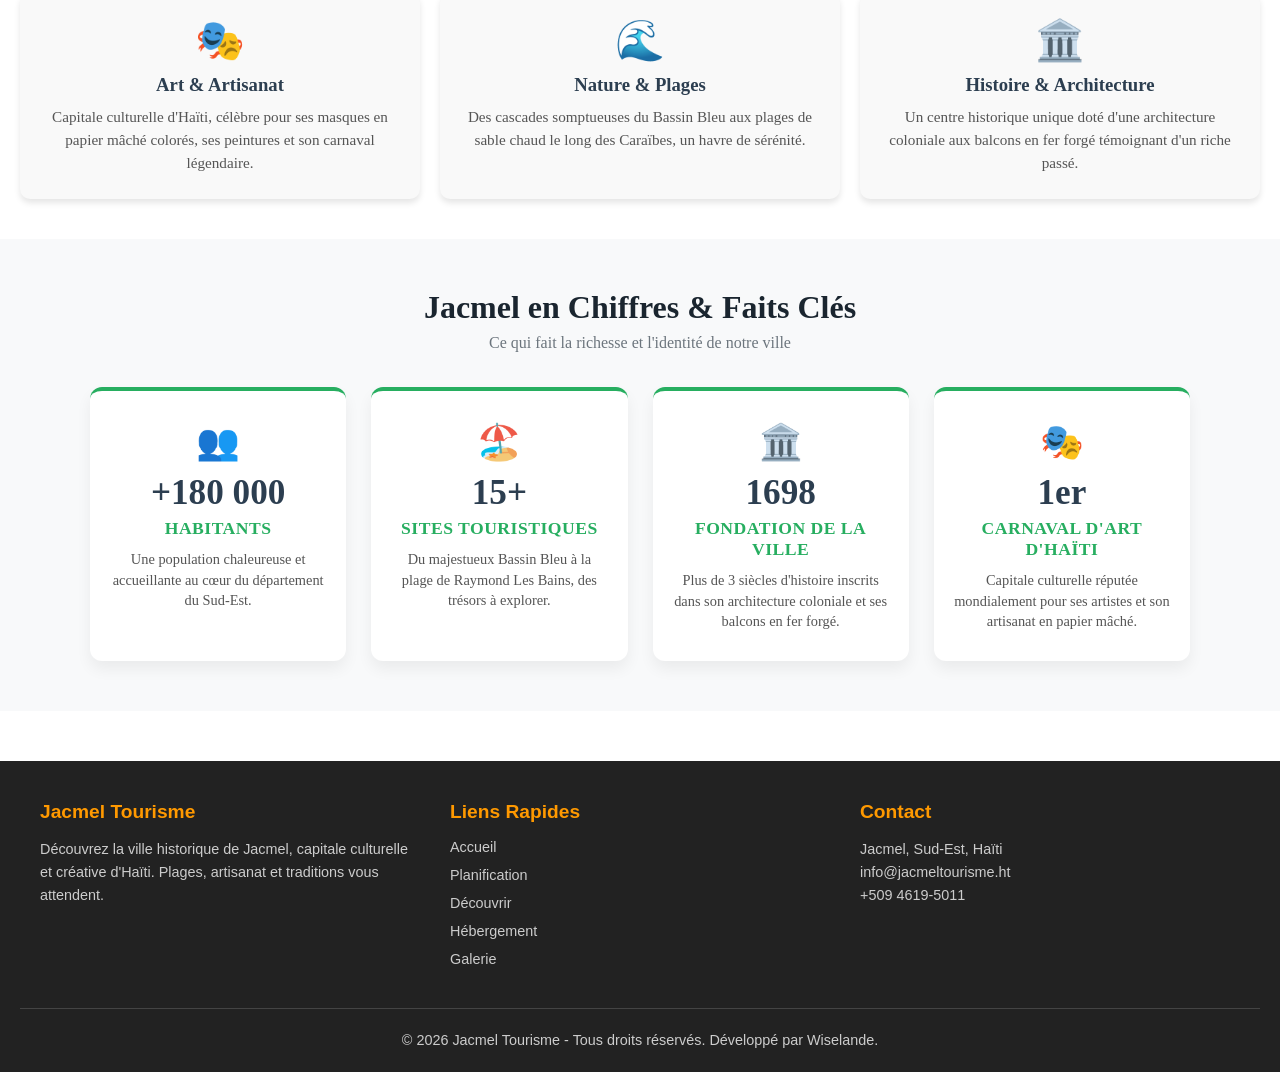
==== commit 0f8aa476: "Add files via upload" ====
--- a/index.html
+++ b/index.html
@@ -31,29 +31,24 @@
     <p>Explorez la richesse visuelle, l'artisanat unique et les couleurs vibrantes de la Ville Lumière.</p>
 </section>
 
-<!-- SECTION GRILLE -->
-<main class="gallery-container">
-    <div class="gallery-grid">
-        
-        <!-- Image 1 -->
-        <div class="gallery-item">
-            <img src="artisanat jacmel.jpg" alt="Artisanat Jacmel">
-        </div>
-        
-        <!-- Image 2 -->
-        <div class="gallery-item">
-            <img src="carnaval 4.jpg" alt="Carnaval de Jacmel">
-        </div>
-        
-        <!-- Image 3 -->
-        <div class="gallery-item">
-            <img src="plage.jpg" alt="Plage de Jacmel">
-        </div>
-        
-        <!-- Ajoutez autant d'images que vous voulez ici... -->
+<section class="gallery-container">
+  <h2>Galerie de Jacmel</h2>
+  <div class="image-grid">
+    <div class="grid-item">
+      <img src="chemin/vers/artisanat.jpg" alt="Artisanat Jacmel">
+      <p class="caption">Artisanat local</p>
+    </div>
+    <div class="grid-item">
+      <img src="chemin/vers/carnaval.jpg" alt="Carnaval de Jacmel">
+      <p class="caption">Carnaval vibrant</p>
+    </div>
+    <div class="grid-item">
+      <img src="chemin/vers/plage.jpg" alt="Plage de Jacmel">
+      <p class="caption">Plages de rêve</p>
+    </div>
+  </div>
+</section>
 
-    </div>
-</main>
 
 <section class="jacmel-grid-section">
   <h2>Pourquoi visiter Jacmel ?</h2>
--- a/style.css
+++ b/style.css
@@ -886,4 +886,44 @@
   font-size: 0.9rem;
   color: #555555;
   line-height: 1.4;
+}
+/* Style de la grille d'images */
+.image-grid {
+  display: grid;
+  /* Crée des colonnes responsives d'au moins 250px */
+  grid-template-columns: repeat(auto-fit, minmax(250px, 1fr)); 
+  gap: 20px; /* Espace entre les images */
+  padding: 20px 0;
+}
+
+/* Style individuel pour chaque carte d'image */
+.grid-item {
+  border-radius: 12px;
+  overflow: hidden;
+  box-shadow: 0 4px 10px rgba(0, 0, 0, 0.15);
+  background-color: #fff;
+  transition: transform 0.3s ease, box-shadow 0.3s ease;
+}
+
+/* Effet au survol */
+.grid-item:hover {
+  transform: translateY(-5px);
+  box-shadow: 0 8px 18px rgba(0, 0, 0, 0.2);
+}
+
+/* Dimensionnement correct de l'image */
+.grid-item img {
+  width: 100%;
+  height: 220px; /* Ajustez la hauteur selon vos besoins */
+  object-fit: cover; /* Recadre proprement sans déformer l'image */
+  display: block;
+}
+
+/* Légende sous l'image */
+.caption {
+  padding: 12px;
+  margin: 0;
+  text-align: center;
+  font-weight: bold;
+  color: #333;
 }
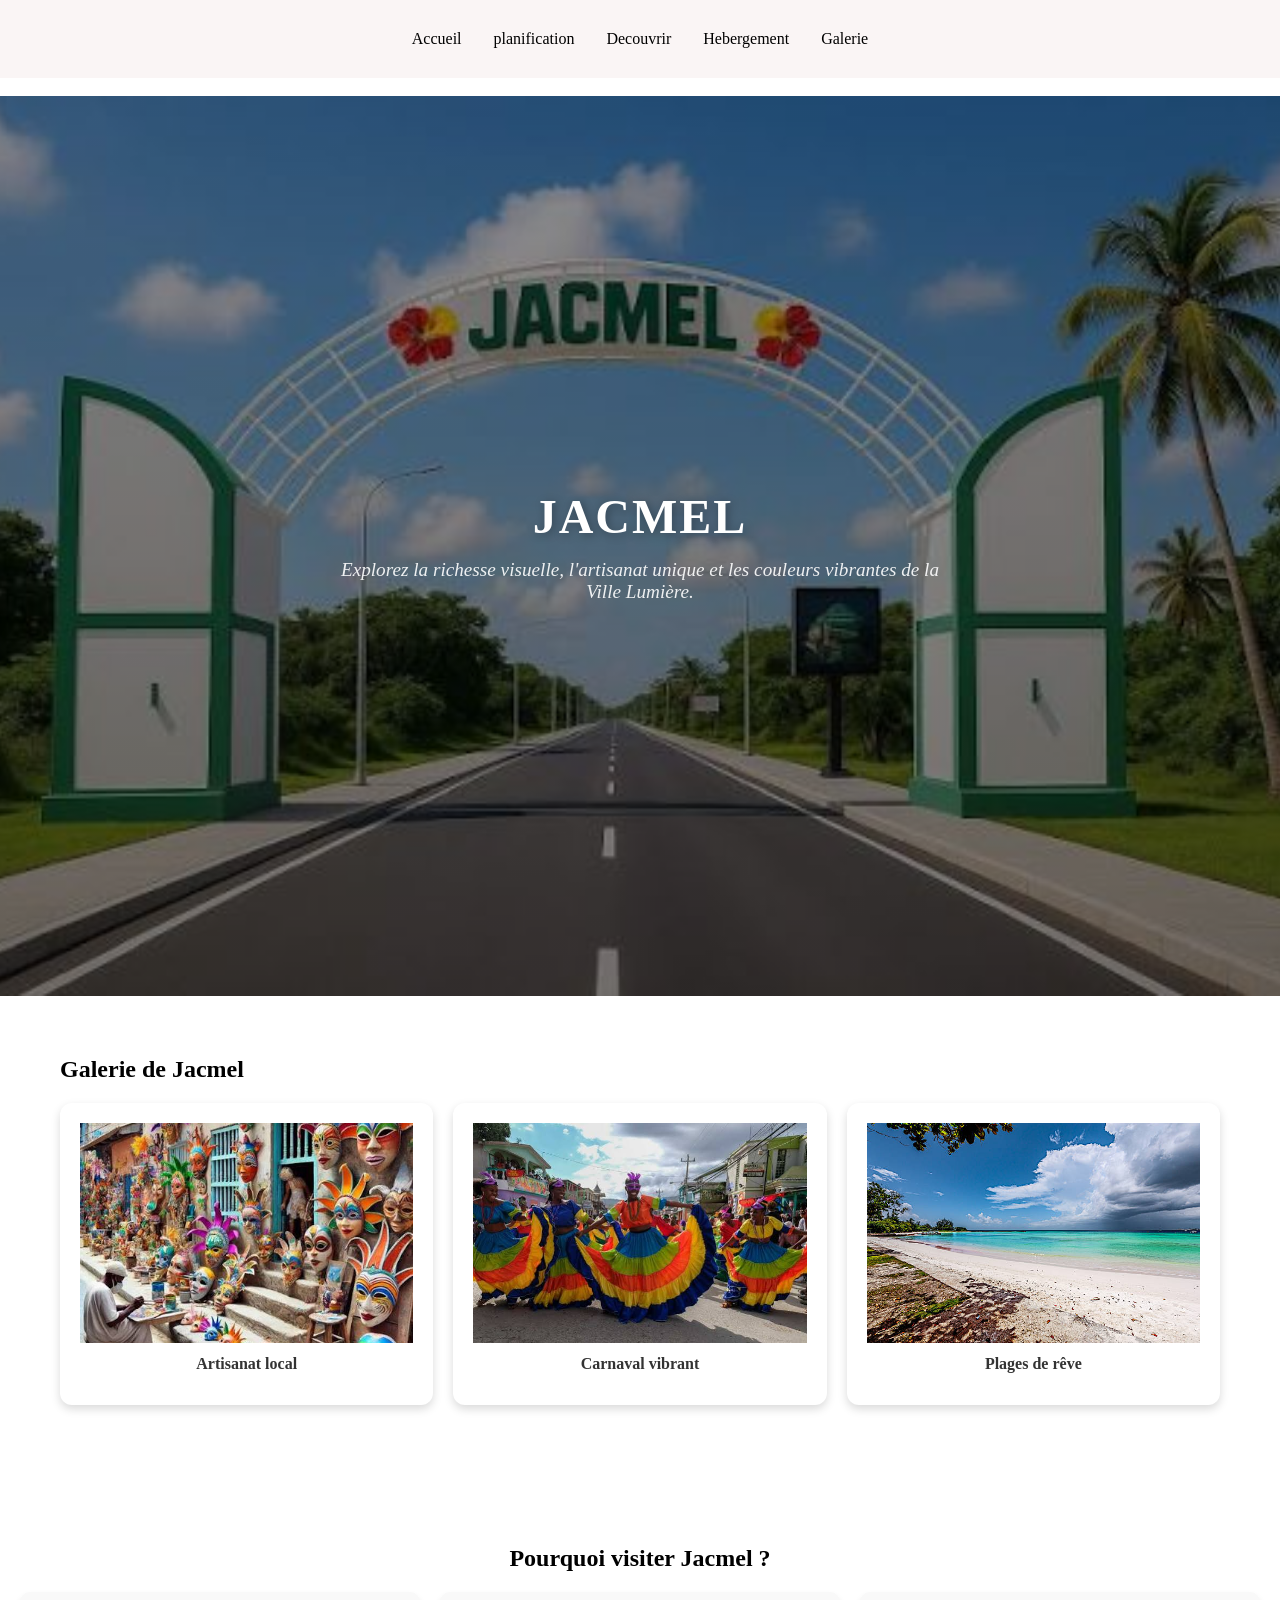
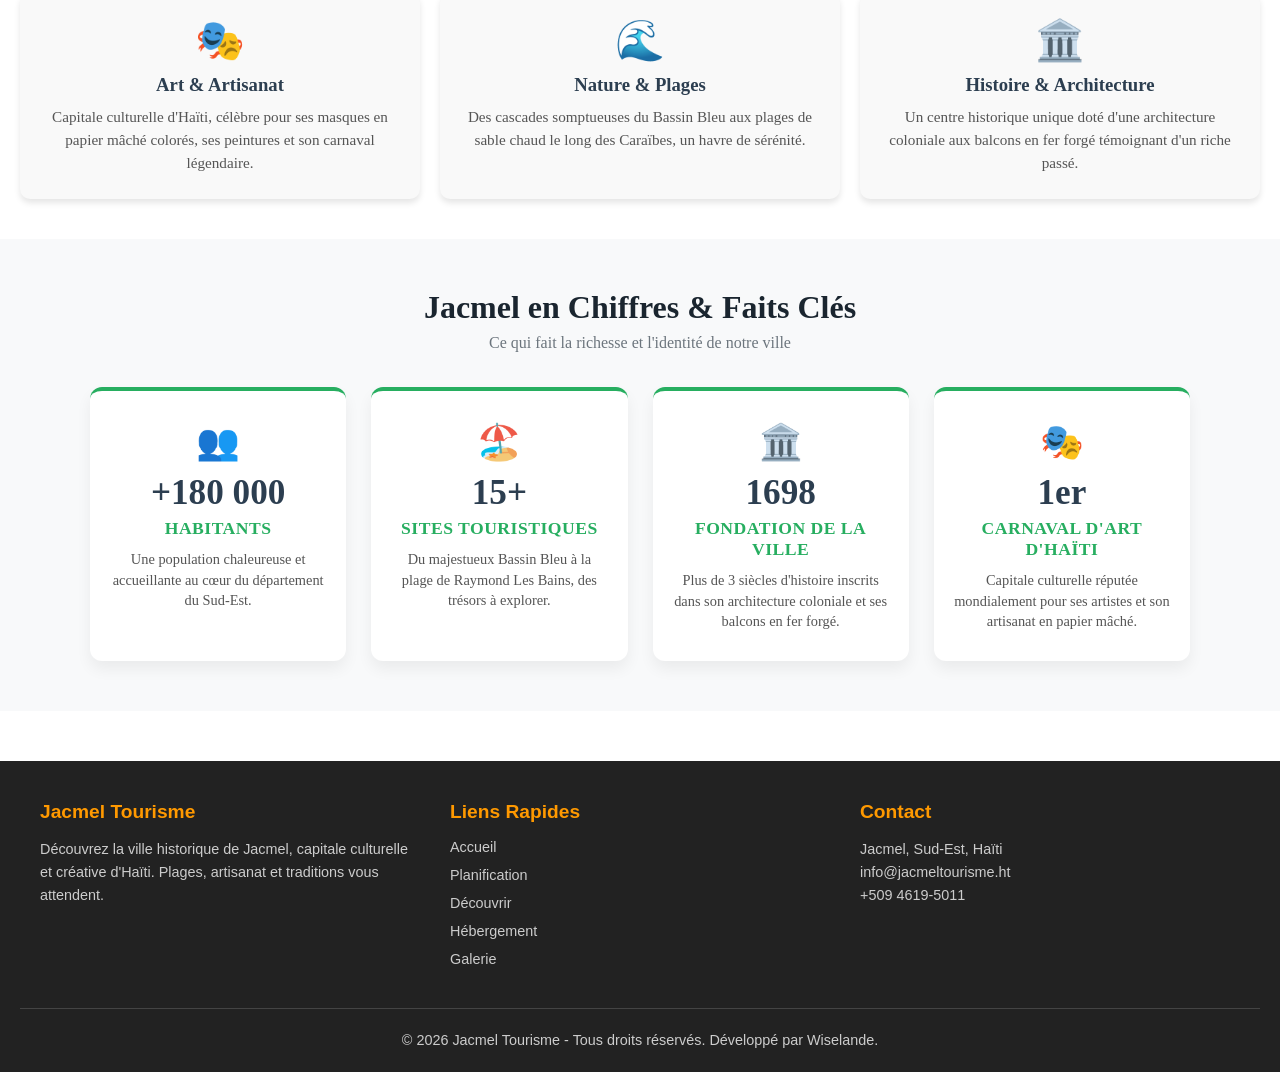
==== commit 512a5522: "Add files via upload" ====
--- a/index.html
+++ b/index.html
@@ -35,15 +35,15 @@
   <h2>Galerie de Jacmel</h2>
   <div class="image-grid">
     <div class="grid-item">
-      <img src="chemin/vers/artisanat.jpg" alt="Artisanat Jacmel">
+      <img src="artisanat jacmel.jpg" alt="Artisanat Jacmel">
       <p class="caption">Artisanat local</p>
     </div>
     <div class="grid-item">
-      <img src="chemin/vers/carnaval.jpg" alt="Carnaval de Jacmel">
+      <img src="carnaval 2.jpg" alt="Carnaval de Jacmel">
       <p class="caption">Carnaval vibrant</p>
     </div>
     <div class="grid-item">
-      <img src="chemin/vers/plage.jpg" alt="Plage de Jacmel">
+      <img src="plage 4.jpg" alt="Plage de Jacmel">
       <p class="caption">Plages de rêve</p>
     </div>
   </div>
